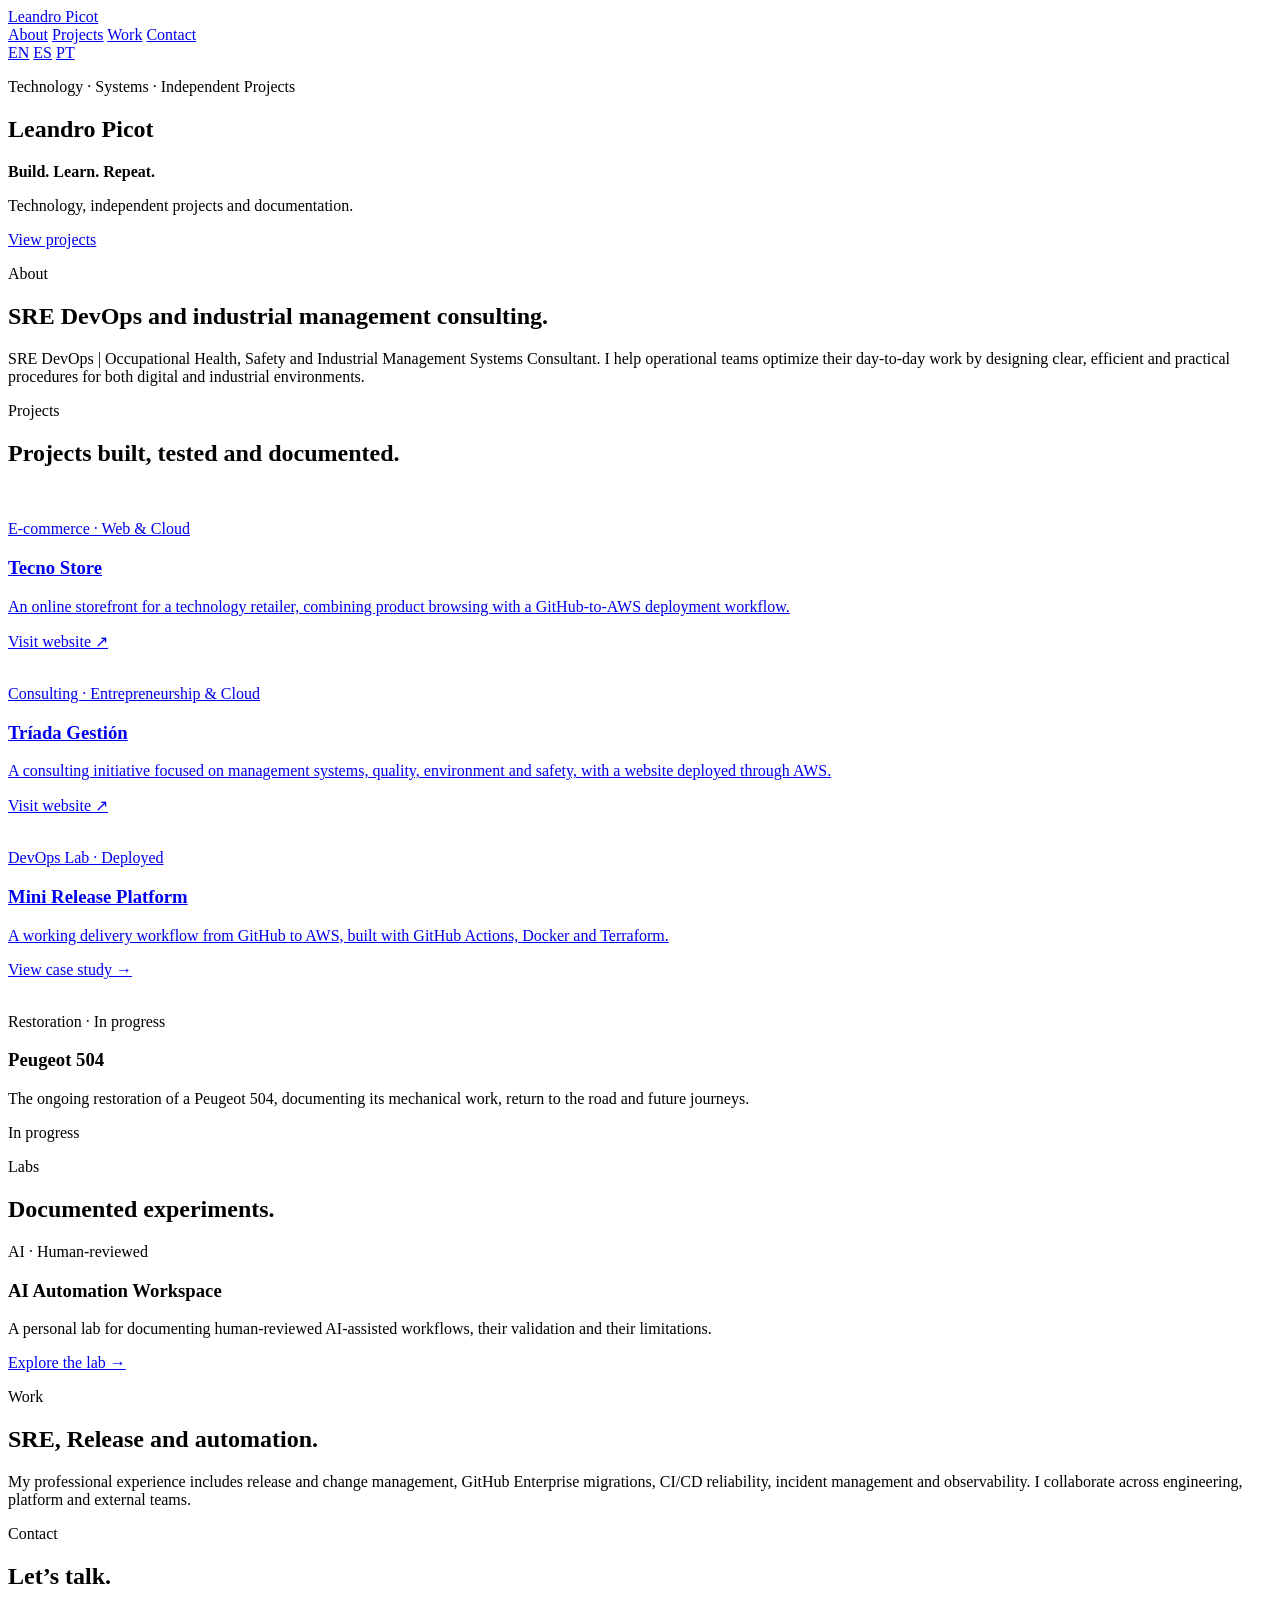
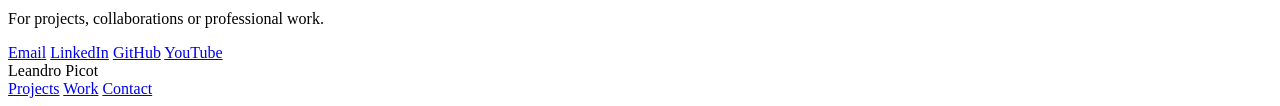
==== app/index.html @ 677b7088 "Remove Patagonia hero image and caption" ====
<!doctype html>
<html lang="en">
  <head>
    <meta charset="utf-8">
    <meta name="viewport" content="width=device-width, initial-scale=1">
    <title>Leandro Picot | Software Engineer — SRE / Release</title>
    <meta
      name="description"
      content="Leandro Picot is a Software Engineer focused on SRE, Release, automation and documented independent projects."
    >
    <link rel="canonical" href="https://leopicot.com/">
    <link rel="alternate" hreflang="en" href="https://leopicot.com/">
    <link rel="alternate" hreflang="es" href="https://leopicot.com/es/">
    <link rel="alternate" hreflang="pt" href="https://leopicot.com/pt/">
    <link rel="alternate" hreflang="x-default" href="https://leopicot.com/">
    <link rel="stylesheet" href="/styles.css">
  </head>
  <body id="top">
    <header class="site-header">
      <a class="brand" href="#top">Leandro Picot</a>
      <nav class="nav" aria-label="Primary navigation">
        <a href="#about">About</a>
        <a href="#projects">Projects</a>
        <a href="#work">Work</a>
        <a href="#contact">Contact</a>
        <div class="language-switcher" role="group" aria-label="Language selector">
          <a href="/" hreflang="en" lang="en" aria-current="page">EN</a>
          <a href="/es/" hreflang="es" lang="es">ES</a>
          <a href="/pt/" hreflang="pt" lang="pt">PT</a>
        </div>
      </nav>
    </header>

    <main>
      <section class="hero section" aria-labelledby="hero-title">
        <div>
          <p class="eyebrow">Technology · Systems · Independent Projects</p>
          <h1 id="hero-title">Leandro Picot</h1>
          <p class="hero-text"><strong>Build. Learn. Repeat.</strong></p>
          <p>Technology, independent projects and documentation.</p>
          <div class="hero-actions">
            <a class="button primary" href="#projects">View projects</a>
          </div>
        </div>
      </section>

      <section id="about" class="section split" aria-labelledby="about-title">
        <div class="section-heading">
          <p class="eyebrow">About</p>
          <h2 id="about-title">SRE DevOps and industrial management consulting.</h2>
        </div>
        <div class="section-body">
          <p>
            SRE DevOps | Occupational Health, Safety and Industrial Management Systems Consultant. I help operational teams optimize their day-to-day work by designing clear, efficient and practical procedures for both digital and industrial environments.
          </p>
        </div>
      </section>

      <section id="projects" class="section" aria-labelledby="projects-title">
        <div class="section-heading">
          <p class="eyebrow">Projects</p>
          <h2 id="projects-title">Projects built, tested and documented.</h2>
        </div>
        <div class="project-grid">
          <article class="project-card">
            <a class="project-link" href="https://d1uzgdrwe8w27m.cloudfront.net/" target="_blank" rel="noopener noreferrer" aria-label="Visit the Tecno Store website (opens in a new tab)">
              <img class="project-image" src="/assets/images/projects/tecno-store.svg" alt="" loading="lazy" decoding="async">
              <div class="project-content">
                <p class="card-kicker">E-commerce · Web &amp; Cloud</p>
                <h3>Tecno Store</h3>
                <p>
                  An online storefront for a technology retailer, combining product
                  browsing with a GitHub-to-AWS deployment workflow.
                </p>
                <span class="project-cta">Visit website ↗</span>
              </div>
            </a>
          </article>

          <article class="project-card">
            <a class="project-link" href="https://d1imnxakydv3tm.cloudfront.net/" target="_blank" rel="noopener noreferrer" aria-label="Visit the Tríada Gestión website (opens in a new tab)">
              <img class="project-image" src="/assets/images/projects/triada-gestion.svg" alt="" loading="lazy" decoding="async">
              <div class="project-content">
                <p class="card-kicker">Consulting · Entrepreneurship &amp; Cloud</p>
                <h3>Tríada Gestión</h3>
                <p>
                  A consulting initiative focused on management systems, quality,
                  environment and safety, with a website deployed through AWS.
                </p>
                <span class="project-cta">Visit website ↗</span>
              </div>
            </a>
          </article>

          <article class="project-card">
            <a
              class="project-link"
              href="/projects/mini-release-platform.html"
              aria-label="Open the Mini Release Platform case study"
            >
              <img class="project-image" src="/assets/images/projects/mini-release-platform.svg" alt="" loading="lazy" decoding="async">
              <div class="project-content">
                <p class="card-kicker">DevOps Lab · Deployed</p>
                <h3>Mini Release Platform</h3>
                <p>
                  A working delivery workflow from GitHub to AWS, built with GitHub
                  Actions, Docker and Terraform.
                </p>
                <span class="project-cta">View case study →</span>
              </div>
            </a>
          </article>

          <article class="project-card project-card--static">
            <img class="project-image" src="/assets/images/projects/peugeot-504.svg" alt="" loading="lazy" decoding="async">
            <div class="project-content">
              <p class="card-kicker">Restoration · In progress</p>
              <h3>Peugeot 504</h3>
              <p>
                The ongoing restoration of a Peugeot 504, documenting its mechanical work,
                return to the road and future journeys.
              </p>
              <span class="project-status">In progress</span>
            </div>
          </article>
        </div>
      </section>

      <section id="labs" class="section" aria-labelledby="labs-title">
        <div class="section-heading">
          <p class="eyebrow">Labs</p>
          <h2 id="labs-title">Documented experiments.</h2>
        </div>
        <article class="placeholder-note">
          <p class="card-kicker">AI · Human-reviewed</p>
          <h3>AI Automation Workspace</h3>
          <p>
            A personal lab for documenting human-reviewed AI-assisted workflows, their
            validation and their limitations.
          </p>
          <a class="project-cta" href="/projects/ai-automation-workspace.html">Explore the lab →</a>
        </article>
      </section>

      <section id="work" class="section split" aria-labelledby="work-title">
        <div class="section-heading">
          <p class="eyebrow">Work</p>
          <h2 id="work-title">SRE, Release and automation.</h2>
        </div>
        <div class="section-body">
          <p>
            My professional experience includes release and change management, GitHub
            Enterprise migrations, CI/CD reliability, incident management and
            observability. I collaborate across engineering, platform and external teams.
          </p>
        </div>
      </section>

      <section id="contact" class="section contact" aria-labelledby="contact-title">
        <p class="eyebrow">Contact</p>
        <h2 id="contact-title">Let’s talk.</h2>
        <p>For projects, collaborations or professional work.</p>
        <div class="contact-links">
          <a href="mailto:leandropicot@gmail.com">Email</a>
          <a href="https://www.linkedin.com/in/leandropicot/" target="_blank" rel="noopener noreferrer">LinkedIn</a>
          <a href="https://github.com/leop27" target="_blank" rel="noopener noreferrer">GitHub</a>
          <a href="https://www.youtube.com/@kai2ensan" target="_blank" rel="noopener noreferrer">YouTube</a>
        </div>
      </section>
    </main>

    <footer class="footer">
      <span>Leandro Picot</span>
      <nav class="footer-links" aria-label="Footer links">
        <a href="#projects">Projects</a>
        <a href="#work">Work</a>
        <a href="#contact">Contact</a>
      </nav>
    </footer>
  </body>
</html>
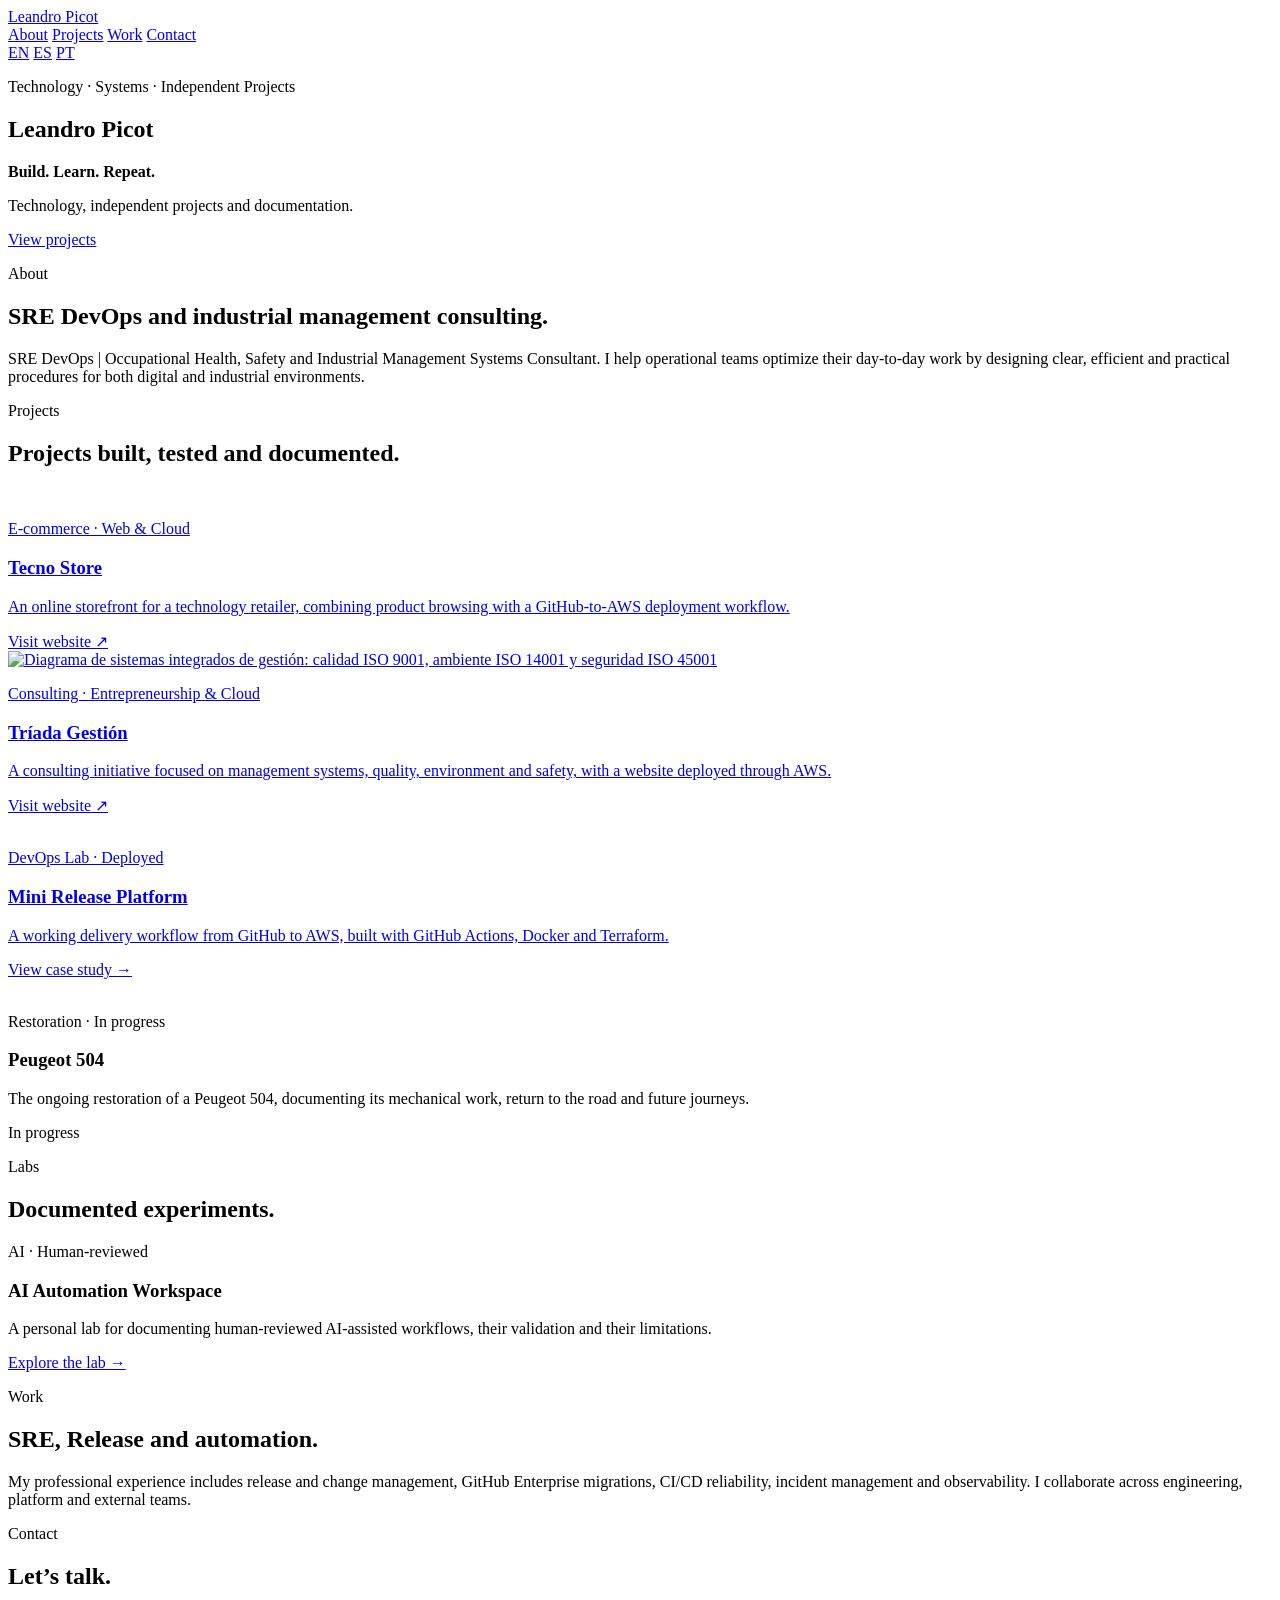
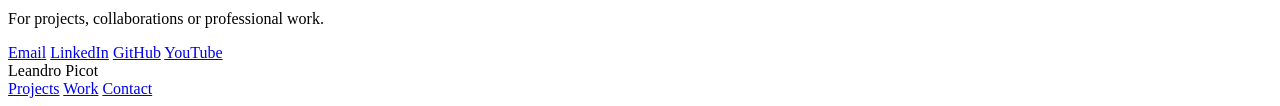
==== commit f614a773: "Show SIG image in Tríada Gestión card (app/index.html)" ====
--- a/app/index.html
+++ b/app/index.html
@@ -64,7 +64,7 @@
         <div class="project-grid">
           <article class="project-card">
             <a class="project-link" href="https://d1uzgdrwe8w27m.cloudfront.net/" target="_blank" rel="noopener noreferrer" aria-label="Visit the Tecno Store website (opens in a new tab)">
-              <img class="project-image" src="/assets/images/projects/tecno-store.svg" alt="" loading="lazy" decoding="async">
+              <img class="project-image" src="/assets/images/projects/tecno-store-logo.svg" alt="" loading="lazy" decoding="async">
               <div class="project-content">
                 <p class="card-kicker">E-commerce · Web &amp; Cloud</p>
                 <h3>Tecno Store</h3>
@@ -79,7 +79,7 @@
 
           <article class="project-card">
             <a class="project-link" href="https://d1imnxakydv3tm.cloudfront.net/" target="_blank" rel="noopener noreferrer" aria-label="Visit the Tríada Gestión website (opens in a new tab)">
-              <img class="project-image" src="/assets/images/projects/triada-gestion.svg" alt="" loading="lazy" decoding="async">
+              <img class="project-image project-image--triada" src="/assets/images/projects/triada-sig.svg" alt="Diagrama de sistemas integrados de gestión: calidad ISO 9001, ambiente ISO 14001 y seguridad ISO 45001" loading="lazy" decoding="async">
               <div class="project-content">
                 <p class="card-kicker">Consulting · Entrepreneurship &amp; Cloud</p>
                 <h3>Tríada Gestión</h3>
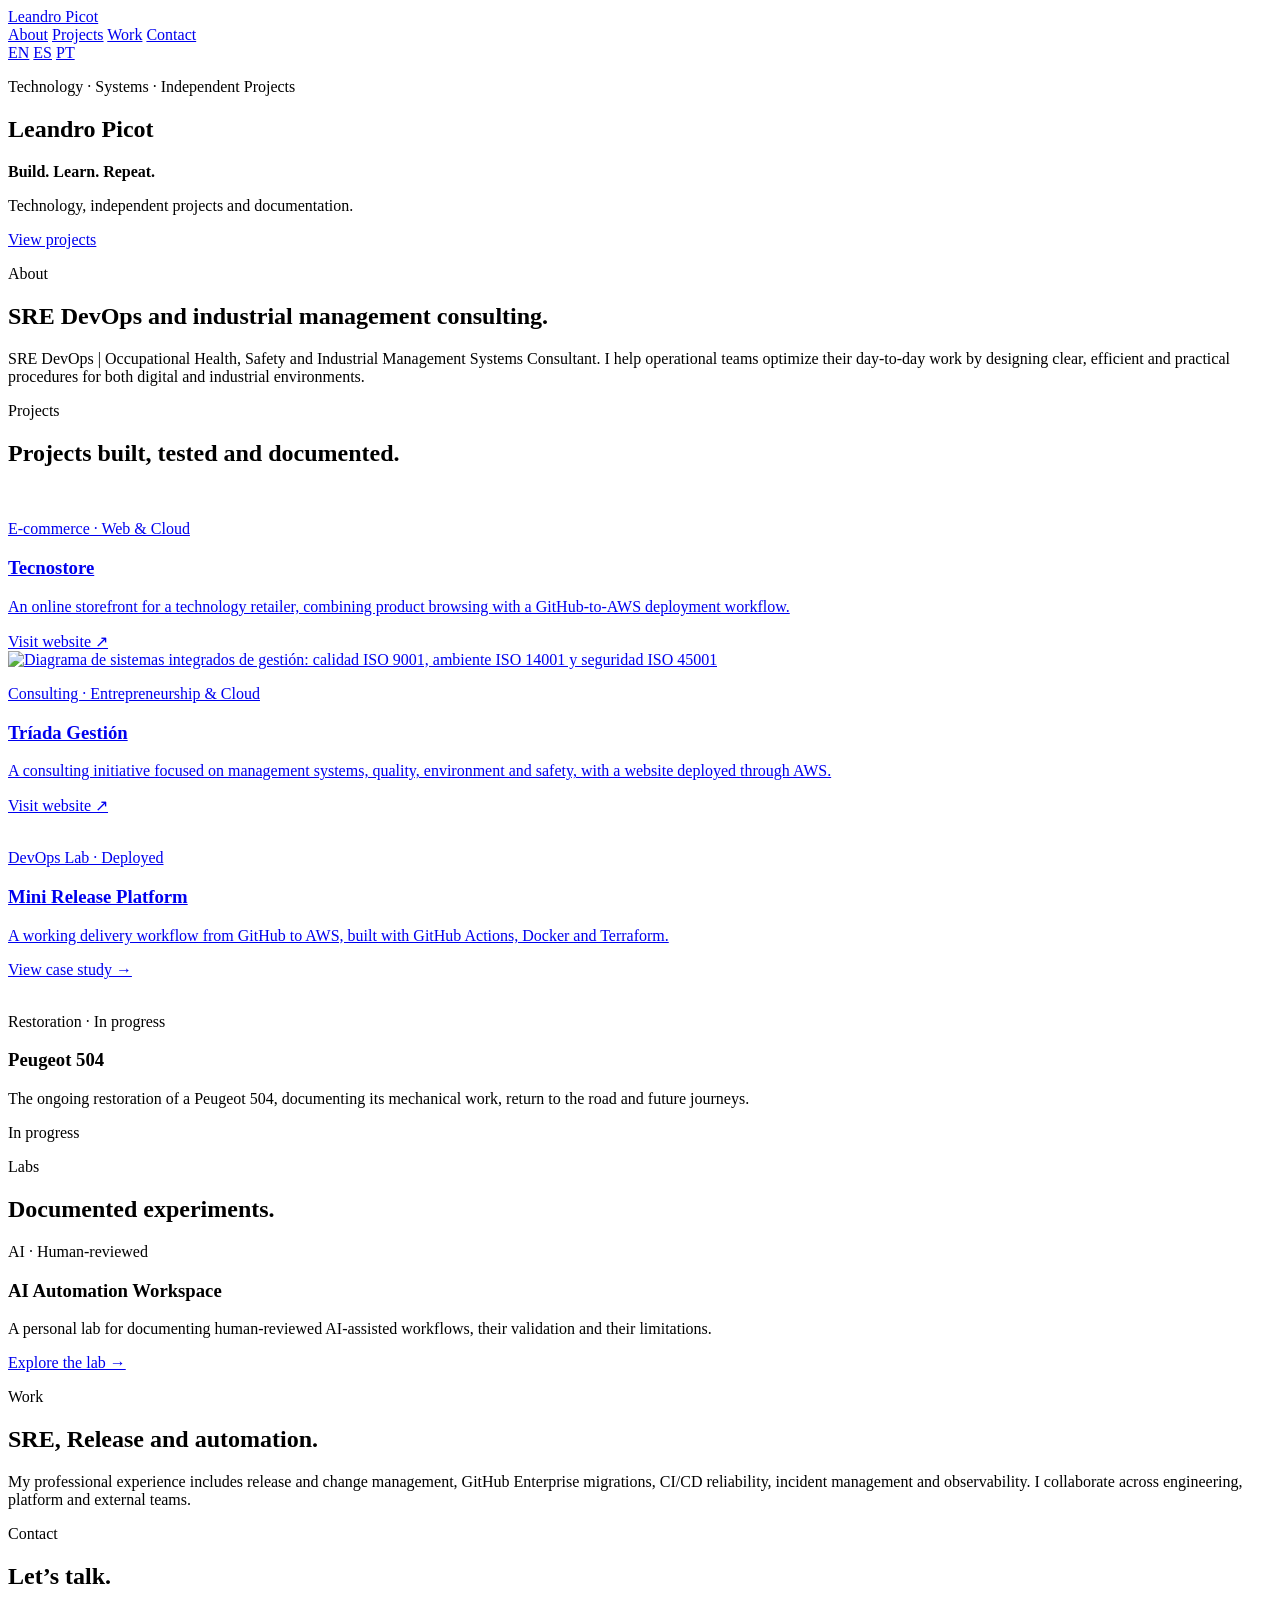
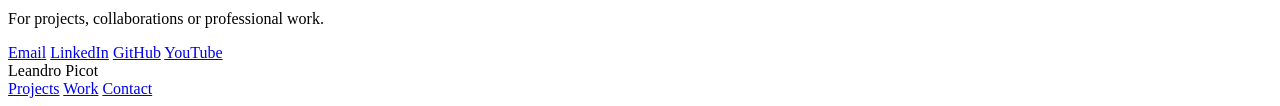
==== commit c655ad85: "Update Tecnostore logo and brand spelling in app/index.html" ====
--- a/app/index.html
+++ b/app/index.html
@@ -63,11 +63,13 @@
         </div>
         <div class="project-grid">
           <article class="project-card">
-            <a class="project-link" href="https://d1uzgdrwe8w27m.cloudfront.net/" target="_blank" rel="noopener noreferrer" aria-label="Visit the Tecno Store website (opens in a new tab)">
-              <img class="project-image" src="/assets/images/projects/tecno-store-logo.svg" alt="" loading="lazy" decoding="async">
+            <a class="project-link" href="https://d1uzgdrwe8w27m.cloudfront.net/" target="_blank" rel="noopener noreferrer" aria-label="Visit the Tecnostore website (opens in a new tab)">
+              <div class="project-media project-media--tecno">
+                <img class="project-image" src="/assets/images/projects/tecnostore-updated.svg" alt="" loading="lazy" decoding="async">
+              </div>
               <div class="project-content">
                 <p class="card-kicker">E-commerce · Web &amp; Cloud</p>
-                <h3>Tecno Store</h3>
+                <h3>Tecnostore</h3>
                 <p>
                   An online storefront for a technology retailer, combining product
                   browsing with a GitHub-to-AWS deployment workflow.
@@ -79,7 +81,9 @@
 
           <article class="project-card">
             <a class="project-link" href="https://d1imnxakydv3tm.cloudfront.net/" target="_blank" rel="noopener noreferrer" aria-label="Visit the Tríada Gestión website (opens in a new tab)">
-              <img class="project-image project-image--triada" src="/assets/images/projects/triada-sig.svg" alt="Diagrama de sistemas integrados de gestión: calidad ISO 9001, ambiente ISO 14001 y seguridad ISO 45001" loading="lazy" decoding="async">
+              <div class="project-media project-media--triada">
+                <img class="project-image project-image--triada" src="/assets/images/projects/triada-sig.svg" alt="Diagrama de sistemas integrados de gestión: calidad ISO 9001, ambiente ISO 14001 y seguridad ISO 45001" loading="lazy" decoding="async">
+              </div>
               <div class="project-content">
                 <p class="card-kicker">Consulting · Entrepreneurship &amp; Cloud</p>
                 <h3>Tríada Gestión</h3>
@@ -98,7 +102,9 @@
               href="/projects/mini-release-platform.html"
               aria-label="Open the Mini Release Platform case study"
             >
-              <img class="project-image" src="/assets/images/projects/mini-release-platform.svg" alt="" loading="lazy" decoding="async">
+              <div class="project-media">
+                <img class="project-image" src="/assets/images/projects/mini-release-platform.svg" alt="" loading="lazy" decoding="async">
+              </div>
               <div class="project-content">
                 <p class="card-kicker">DevOps Lab · Deployed</p>
                 <h3>Mini Release Platform</h3>
@@ -112,7 +118,9 @@
           </article>
 
           <article class="project-card project-card--static">
-            <img class="project-image" src="/assets/images/projects/peugeot-504.svg" alt="" loading="lazy" decoding="async">
+            <div class="project-media">
+                <img class="project-image" src="/assets/images/projects/peugeot-504.svg" alt="" loading="lazy" decoding="async">
+              </div>
             <div class="project-content">
               <p class="card-kicker">Restoration · In progress</p>
               <h3>Peugeot 504</h3>
